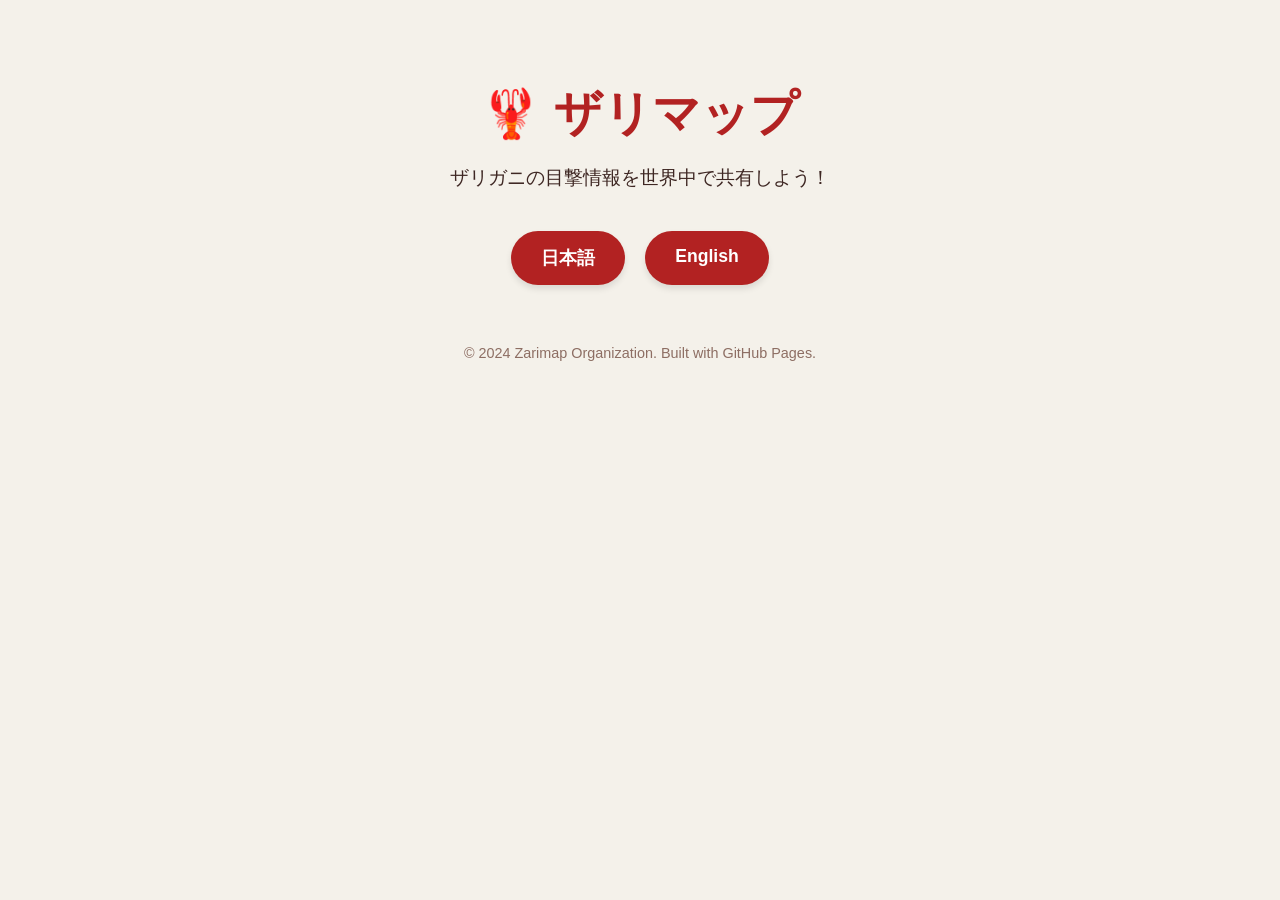
==== index.html @ e79e0386 "Remove viewport meta tag from index.html Removed viewport meta tag for responsive design." ====
<!DOCTYPE html>
<html lang="ja">
<head>
    <meta charset="UTF-8">
    <meta name="description" content="ザリマップは、日本全国のザリガニ目撃情報を共有・検索できるマップアプリです。現在地の近くにある生息地を地図から素早く見つけ、詳細な情報を確認できます。あなたの地域のザリガニ発見をサポートします。">
    <title>ザリマップ | Zarimap</title>
    <style>
        /* ザリガニをイメージした赤と泥色のデザイン */
        body {
            font-family: "Helvetica Neue", Arial, "Hiragino Kaku Gothic ProN", "Hiragino Sans", Meiryo, sans-serif;
            text-align: center;
            background-color: #f4f1ea; /* 砂っぽい色 */
            color: #3e2723; /* 濃い茶色 */
            margin: 0;
            padding: 50px 20px;
        }
        h1 { font-size: 3rem; color: #b22222; margin-bottom: 10px; }
        p { font-size: 1.2rem; margin-bottom: 40px; }
        
        /* 言語選択ボタンのスタイル */
        .btn-container { display: flex; justify-content: center; gap: 20px; flex-wrap: wrap; }
        .lang-btn {
            display: inline-block;
            padding: 15px 30px;
            font-size: 1.1rem;
            font-weight: bold;
            color: #fff;
            background-color: #b22222; /* ザリガニレッド */
            text-decoration: none;
            border-radius: 50px;
            transition: transform 0.2s, background-color 0.2s;
            box-shadow: 0 4px 6px rgba(0,0,0,0.1);
        }
        .lang-btn:hover {
            background-color: #8b0000;
            transform: translateY(-3px);
        }
        .footer { margin-top: 60px; font-size: 0.9rem; color: #8d6e63; }
    </style>
</head>
<body>

    <h1>🦞 ザリマップ</h1>
    <p>ザリガニの目撃情報を世界中で共有しよう！</p>

    <div class="btn-container">
        <!-- 日本語版へのリンク -->
        <a href="ja/map/" class="lang-btn">日本語</a>
        
        <!-- 英語版へのリンク（まだ作っていなくても枠だけ用意） -->
        <a href="en/map/" class="lang-btn">English</a>
    </div>

    <div class="footer">
        © 2024 Zarimap Organization. Built with GitHub Pages.
    </div>

</body>
</html>
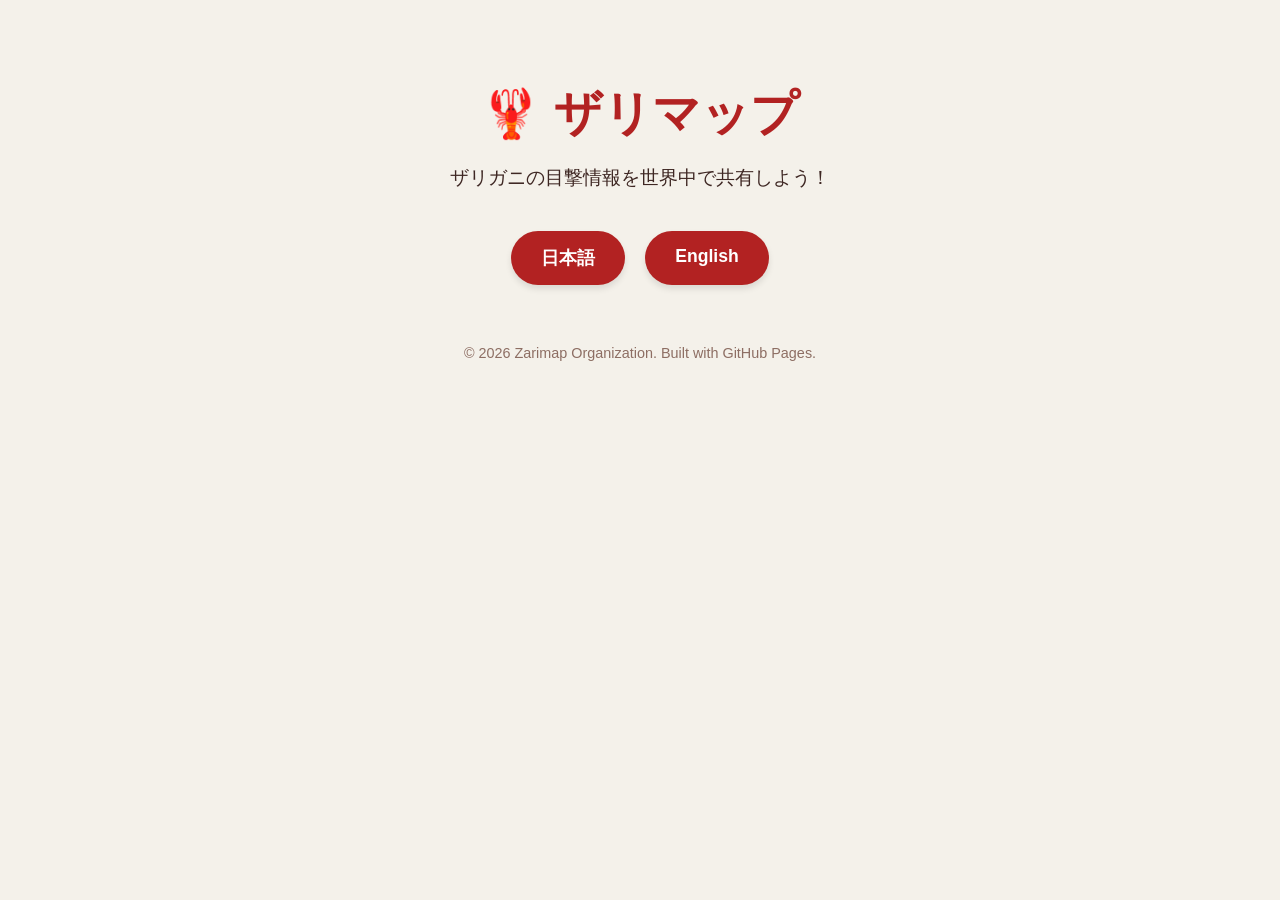
==== commit 1fcb63f9: "Change title to 'Zarimap' and update footer year Updated the title and footer year in index.html." ====
--- a/index.html
+++ b/index.html
@@ -2,8 +2,10 @@
 <html lang="ja">
 <head>
     <meta charset="UTF-8">
+    <meta name="viewport" content="width=device-width, initial-scale=1.0">
     <meta name="description" content="ザリマップは、日本全国のザリガニ目撃情報を共有・検索できるマップアプリです。現在地の近くにある生息地を地図から素早く見つけ、詳細な情報を確認できます。あなたの地域のザリガニ発見をサポートします。">
-    <title>ザリマップ | Zarimap</title>
+    <title>Zarimap</title>
+    <link rel="apple-touch-icon" href="assets/icons/apple-touch-icon.png">
     <style>
         /* ザリガニをイメージした赤と泥色のデザイン */
         body {
@@ -52,7 +54,7 @@
     </div>
 
     <div class="footer">
-        © 2024 Zarimap Organization. Built with GitHub Pages.
+        © 2026 Zarimap Organization. Built with GitHub Pages.
     </div>
 
 </body>
